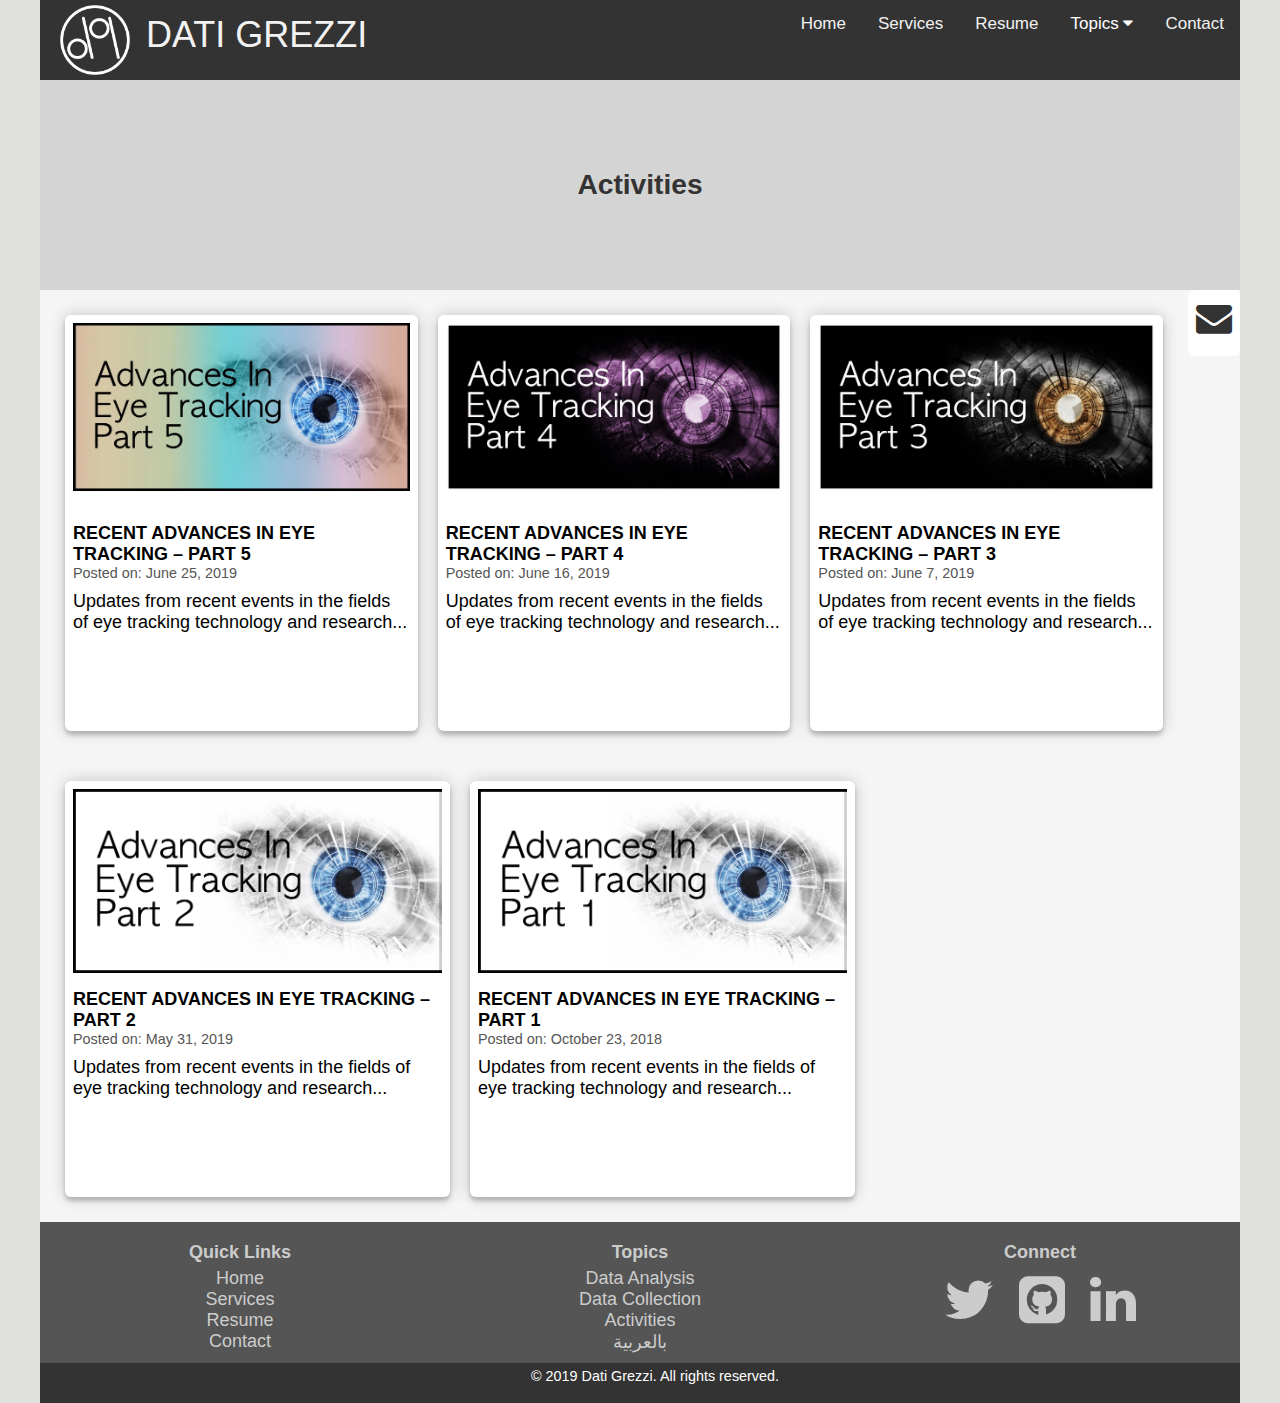
==== Activities.html @ 32585ebd "Lots of changes.....functional website" ====
<!DOCTYPE html>
<html lang="en">
<head>
    <meta charset="UTF-8">
    <meta name="viewport" content="width=device-width, initial-scale=1.0">
    <meta http-equiv="X-UA-Compatible" content="ie=edge">
    <link rel="stylesheet" href="style.css">
    <link rel="stylesheet" href="https://cdnjs.cloudflare.com/ajax/libs/font-awesome/4.7.0/css/font-awesome.min.css">
    <script src="myscripts.js"></script>
    <title>Activities</title>
</head>
<body>
    <div class="wrapper">
        <div class="container"> 
            <div class="topnav" id="myTopnav">
                <div class="logo">
                    <img src="images/dattilogo_white.png" alt="Datigrezzi Logo">
                    <a href="index.html" id="siteName">DATI GREZZI</a>
                </div>
                <div class="navItems">
                    <a href="index.html" >Home</a>
                    <a href="../datigrezzi/services.html">Services</a>
                    <a href="Resume.html" >Resume</a>
                    <div class="dropdown">
                    <button class="dropbtn" >Topics 
                        <i class="fa fa-caret-down"></i>
                    </button>
                    <div class="dropdown-content">
                        <a href="DataAnalysis.html">Data Analysis</a>
                        <a href="DataCollection.html">Data Collection</a>
                        <a href="Activities.html">Activities</a>
                        <a href="inArabic.html">بالعربية</a>
                    </div>
                    </div> 
                    <a href="contact.html">Contact</a>
                    <a href="javascript:void(0);" style="font-size:2em;" class="icon" onclick="myFunction()">&#9776;</a>
                </div>
            </div>
            <div class="blog_banner">
                <div class="bannerText">
                    Activities
                </div>
            </div>

            <div class="catalogue">
                
                <div class="catalogue_content">
                    <div class="catalogue_row">
                        <div class="card">
                            <div class="image_container">
                                <img class="card_image" src="images/featured_advances_5.webp" alt="RECENT ADVANCES IN EYE TRACKING – PART 5">
                            </div>                            
                            <h1 class="card_title">RECENT ADVANCES IN EYE TRACKING – PART 5</h1>
                            <div class="post_date">Posted on: June 25, 2019</div>
                            <div class="card_content">
                                Updates from recent events in the fields of eye tracking technology and research...
                            </div>                        
                        </div>

                        <div class="card">
                            <div class="image_container">
                                <img class="card_image" src="images/featured_advances_eye_tracking_4.webp" alt="RECENT ADVANCES IN EYE TRACKING – PART 4">
                            </div>  
                            <h1 class="card_title">RECENT ADVANCES IN EYE TRACKING – PART 4</h1>
                            <div class="post_date">Posted on: June 16, 2019</div>
                            <div class="card_content">
                                Updates from recent events in the fields of eye tracking technology and research...
                            </div>
                            
                        </div>

                        <div class="card">
                            <div class="image_container">
                                <img class="card_image" src="images/featured_advances_eye_tracking_3.webp" alt="RECENT ADVANCES IN EYE TRACKING – PART 3">
                            </div> 
                            <h1 class="card_title">RECENT ADVANCES IN EYE TRACKING – PART 3</h1>
                            <div class="post_date">Posted on: June 7, 2019</div>
                            <div class="card_content">
                                Updates from recent events in the fields of eye tracking technology and research...
                            </div>
                            
                        </div>
                    </div>

                    <div class="catalogue_row">
                        <div class="card">
                            <div class="image_container">
                                <img class="card_image" src="images/featured_advances_eye_tracking_2.webp" alt="RECENT ADVANCES IN EYE TRACKING – PART 2">
                            </div>
                            <h1 class="card_title">RECENT ADVANCES IN EYE TRACKING – PART 2</h1>
                            <div class="post_date">Posted on: May 31, 2019</div>
                            <div class="card_content">
                                Updates from recent events in the fields of eye tracking technology and research...
                            </div>                          
                        </div>

                        <div class="card">
                            <div class="image_container">
                                <img class="card_image" src="images/featured_advances_eye_tracking_1-1.webp" alt="RECENT ADVANCES IN EYE TRACKING – PART 1">
                            </div>
                            <h1 class="card_title">RECENT ADVANCES IN EYE TRACKING – PART 1</h1>
                            <div class="post_date">Posted on: October 23, 2018</div>
                            <div class="card_content">
                                Updates from recent events in the fields of eye tracking technology and research...
                            </div>                            
                        </div>

                        
                    </div>

                </div>
                <div class="newsletter_container">                    
                    <a href="#popup1"><i class="fa fa-envelope" aria-hidden="true"></i></a>
                </div>

              </div>

     
        </div>
    </div>
    <div class="info-wrapper">
        <div class="info-main">
            <div class="info-box">
                <h4>Quick Links</h4>
                <a href="index.html">Home</a>
                <a href="services.html">Services</a>
                <a href="Resume.html">Resume</a>
                <a href="contact.html">Contact</a>                
            </div>
            <div class="info-box">
                <h4>Topics</h4>
                <a href="DataAnalysis.html">Data Analysis</a>
                <a href="DataCollection.html">Data Collection</a>
                <a href="Activities.html">Activities</a>
                <a href="inArabic.html">بالعربية</a>
            </div>
            <div class="info-box"  >
                <h4>Connect</h4>
                    <div class="iconbox">
                        <a href="http://www.twitter.com/datigrezzi"  class="fa fa-twitter "></a>
                        <a href="http://www.github.com/datigrezzi" class="fa fa-github-square "></a>
                        <a href="http://www.linkedin.com/in/iyadaldaqre" class="fa fa-linkedin "></a>
                   </div>                            
            </div>            
        </div>
    </div>

    <div id="popup1" class="overlay">
        <div class="popup">
            <h2>Subscribe</h2>
            <a class="close" href="#">&times;</a>
            <p>Receive updates and latest news direct from our team. Simply enter your email below :

            </p>
            <div class="popup_content">
                <!-- Subscribe to our newsletter to receive latest news and articles. -->
                <form  action="submit">
                    <i class="fa fa-envelope"></i>
                    <input type="email" placeholder="Email address" required>
                    <input type="submit" value="Subscribe">
                </form>
            </div>

            
        </div>       
    </div>

    <div class="footer">
        <div id="footer"> © 2019 Dati Grezzi. All rights reserved.</div>
    </div>   
</body>
</html>
---- style.css ----
body
{
  margin:40px auto;
  margin-bottom: 0;
  margin-top: 0em;
  max-width:1200px;
  font-size:18px;  
  font-family: -apple-system, BlinkMacSystemFont, 'Segoe UI', Roboto, Oxygen, Ubuntu, Cantarell, 'Open Sans', 'Helvetica Neue', sans-serif;
  background-color: #e0e0de;
  }
hr {
  display: block;
  height: 1px;
  border: 0;
  border-top: 1px solid #ccc;
  margin: 1em 0;
  padding: 0;
}
.container{
  min-height: 96vh;
  height: fit-content;
}
.banner{
  height: fit-content;
  color:white;
  text-align: center;
  font-size: 1.5em;
  line-height: 100px;
  background-image: url(images/bannerMain.png);
  background-repeat: no-repeat;
  background-position: center;
  background-color:white;
  /* background-size: 100vh; */
  background-size: contain, cover;
}
.bannerText {
  line-height: 200px;
  align-content: center;
  background-color: rgba(44, 39, 39, 0.2) !important;
  padding: 5px;
  color: #333;
  text-align: center;
  font-size: 2.2vw;
  margin: 0;
  font-weight: bold;
}
.wrapper{
  background-color: whitesmoke;
  min-height: 500px;
}
.content{
  padding: 30px;
}
.topnav {
  overflow: hidden;
  background-color: #333;
}
.topnav a {
  float: left;
  display: block;
  color: #f2f2f2;
  text-align: center;
  padding: 14px 16px;
  text-decoration: none;
  font-size: 17px;
  height: 52px;
}
.navItems{
  float: right;
}
.active {
  background-color: rgb(126, 67, 175);
  color: white;
}
.topnav .icon {
  display: none;
}
.logo{
  display: inline;
}
.logo img{
  padding-left:20px;
  padding-top: 5px;
  float: left;
  width: 70px;
  height: 70px;
  padding-bottom: 5px;
}
.logo a{
  float: left;
  font-size:2em;
}
.dropdown {
  float: left;
  overflow: hidden;
}
.dropdown .dropbtn {
  font-size: 17px;    
  border: none;
  outline: none;
  color: white;
  padding: 14px 16px;
  background-color: inherit;
  font-family: inherit;
  margin: 0;
}
.dropdown-content {
  display: none;
  position: absolute;
  background-color: #f9f9f9;
  min-width: 160px;
  box-shadow: 0px 8px 16px 0px rgba(0,0,0,0.2);
  z-index: 1;
}
.dropdown-content a {
  float: none;
  color: black;
  padding: 12px 16px;
  text-decoration: none;
  display: block;
  text-align: left;
}
.topnav a:hover,.topnav a:focus, .dropdown:hover .dropbtn {
  background-color: #555;
  color: white;
}

.dropdown-content a:hover {
  background-color: #ddd;
  color: black;
}
.dropdown:hover .dropdown-content {
  display: block;
}

#a:focus + #b{
  display: block;
}

@media screen and (max-width: 768px) {
  .topnav a:not(.active), .dropdown .dropbtn {
    display: none;
  }
  .topnav a.icon {
    float: right;
    display: block;
  }
  .topnav a#siteName{
    display: flex;
  }
}
@media screen and (max-width: 768px) {
  .topnav.responsive {position: relative;}
  .topnav.responsive .icon {
    position: absolute;
    right: 0;
    top: 0;
  }
  .topnav.responsive a {
    float: none;
    display: block;
    text-align: left;
  }
  .topnav.responsive .dropdown {float: none;}
  .topnav.responsive .dropdown-content {position: relative;}
  .topnav.responsive .dropdown .dropbtn {
    display: block;
    width: 100%;
    text-align: left;
  }
  .bannerText{
    font-size: 3.8vw;
  }
}
@media screen and (max-width: 450px){
  .topnav a{
    display: none;
  }
  .topnav a#siteName{
    line-height: 52px;
    font-size: 1.3em;
  }  
}

.content1 {
  display: flex;
  flex-wrap: wrap;
  flex-direction: column;
  align-items: center;
}
.content1 img{
  max-width:70%;
}
.content1 p{
  width: 100%;
  text-align: justify;
  text-align-last: center;
  font-size: 1.2em;
}

.contentrow{
  margin: 0;
  padding: 0;
  border: 0;
  box-sizing: border-box;
  display: flex;
  flex-direction: row;
}
.content_item{
  width: 50%;
  padding:20px;
  float: left;
  text-align: left;
  text-align-last: left;
}
.content_item h4{ 
margin: 0;
}

.contentrow img{
  width: 35%;
  height: 100%;
  margin: 0 auto;
  float: left;
  padding-right: 10px;
}

@media screen and (max-width: 768px){
  .contentrow{
    display: block;
  }
  .content_item{
   min-width: 100%;
   float: none;
   padding-top: 20px;
 }
}
.content_item:hover{
  box-shadow: 0.1rem 2rem 2rem rgba(0,0,0,0.2),
  0 0 1rem rgba(0,0,0,0.2);
}

.profile_image{
  width: 25%;
  float: right;
  padding: 15px;
}
@media screen and (max-width: 768px){
  .profile_image{
    width:50%;
    float: none;
    display: block;
  margin-left: auto;
  margin-right: auto;
  }
}

.clearfix {
  overflow: auto;
}

.info-wrapper{
  margin: 0;
  background-color: #555;
  color: #ccc;
  padding-bottom: 10px;
}

.info-main{
  display: flex;
  margin: 0;
}
.info-main a{
  display: block;
  color: #ccc;
  text-decoration: none;
}
.info-main h4{
  padding: 0;
  margin: 0;
  padding-top: 5px;
  padding-bottom: 5px;
  font-weight: bold;
}

.info-box{
  margin: 0;
  padding-top: 15px;
  align-items: center;
  width: 33.333%;
  text-align: center;
}
.iconbox {
  margin: 0 ;
  font-size: 3em;
}
.iconbox a{
padding: 5px;
display:inline-block;
}

.iconbox a:hover{
  color: rgb(126, 67, 175);
  text-shadow: 0 0 50px rgba(255,255,255,0.5);
}
@media screen and (max-width: 768px){
  .iconbox a{
    display: block;
  }
  .iconbox{
    font-size: 1.5em;
  }
}

.footer{
  bottom: 0;
  background-color: #333;
  max-width:1200px;
  width: 100%;
  height: 2.5rem;
  color: white;
}
.footer #footer{
  margin: 0;
  width: 100%;
  min-height: 1px;
  padding-top: 5px;
  padding-right: 15px;
  padding-left: 15px ;
  text-align: center;
  font-size: 0.8em;
}
.catalogue{
  display: inline-flex;
}
.blog_banner{
  height: fit-content;
  color:white;
  text-align: center;
  font-size: 1.5em;
  line-height: 100px;
  background-position: center;
  background-color:white;
  /* background-size: 100vh; */
  background-size: contain, cover;
}
.newsletter_container{
  position: fixed;
  top: 15%;
  background: white;
  height: 50px;
  border-radius: 6px;
  padding: 0.5rem;
  color: black;
  font-size: 2em;
}
.newsletter_container a{
  text-decoration: none;
  color: #333;
}
.newsletter_container a:hover{
  color: rgb(126, 67, 175);
  text-shadow: 0 0 50px rgba(255,255,255,0.5);
}

.catalogue_content{
  width: 100%;
}
.catalogue_row{
  display: flex;
  padding: 15px;
  margin-left: auto;
  margin-right: auto;

}
.image_container{
  display: inline-block;
  vertical-align: middle;
  height: 200px;
  margin-left: auto;
  margin-right: auto;
  margin-top: auto;

}
.card_image{
  width: 100%;
  max-height: 200px;  
}
.card{
  margin: 10px;
  position: relative;
  background: white;
  width: 33%;
  height: 400px;
  border-radius: 6px;
  padding: 0.5rem;
  color: black;
  box-shadow: 0 .25rem .25rem rgba(0,0,0,0.2),
    0 0 1rem rgba(0,0,0,0.2);
  overflow: hidden;
}
@media screen and (max-width: 768px){
  .catalogue_row{
    display: block;   
  }
  .card_image{
    max-height: 200px;
  }
  .card{
    width: 98%;
    height: 400px;
    display: block;
    margin-left: auto;
    margin-right: auto;
  }
}
.card_title{
text-align: left;
margin: 0;
padding: 0;
font-size: 1em;
}
.card_content{
  font-size: 1em;
}
.post_date{
font-size: 0.8em;
padding-bottom: 10px;
color: #555;
}
.card:hover{
  padding-top: 5px;
  box-shadow: 0.1rem 2rem 2rem rgba(0,0,0,0.2),
    0 0 1rem rgba(0,0,0,0.2);
  
}

.newsletter_container{
  position: sticky;
}
/* popup for newsletter subscription: code from Prakash: https://codepen.io/imprakash/pen/GgNMXO */
.overlay {
  position: fixed;
  top: 0;
  bottom: 0;
  left: 0;
  right: 0;
  background: rgba(0, 0, 0, 0.7);
  transition: opacity 500ms;
  visibility: hidden;
  opacity: 0;
}
.overlay:target {
  visibility: visible;
  opacity: 1;
}

.popup {
  margin: 70px auto;
  padding: 20px;
  background: #fff;
  border-radius: 5px;
  width: 30%;
  position: relative;
}

.popup h2 {
  margin-top: 0;
  color: #333;
  font-family: Tahoma, Arial, sans-serif;
}
.popup .close {
  position: absolute;
  top: 20px;
  right: 30px;
  transition: all 200ms;
  font-size: 30px;
  font-weight: bold;
  text-decoration: none;
  color: #333;
}
.popup .close:hover {
  color: rgb(126, 67, 175);
}
.popup .popup_content {
  max-height: 30%;
  overflow: auto;
}
@media screen and (max-width: 768px){
  .popup{
    width: 70%;
  }
}
.contact_form_container{
  display: flex;
}
.contact_form{
  margin: 0;
  padding: 0;
  width: 70%;
}
.contact_details{
  margin: auto;
  margin-top: 10px;
  width: 20%;
  padding: 20px;
  height: fit-content;
  background-color: #ddd;
}

@media screen and (max-width: 768px){
  .contact_form_container{
    display: block;
  }
  
  .contact_details,.contact_form{
    width: 100%;
    padding: 5px;
  }
}

input[type=text], select, textarea, input[type=email] {
  width: 100%; /* Full width */
  padding: 12px; /* Some padding */ 
  border: 1px solid #ccc; /* Gray border */
  border-radius: 4px; /* Rounded borders */
  box-sizing: border-box; /* Make sure that padding and width stays in place */
  margin-top: 6px; /* Add a top margin */
  margin-bottom: 16px; /* Bottom margin */
  resize: vertical /* Allow the user to vertically resize the textarea (not horizontally) */
}

input[type=submit] {
  background-color: #555;
  color: white;
  margin-top: 5px;
  padding: 12px 20px;
  border: none;
  border-radius: 49px;
  cursor: pointer;
  font-size: 1.2em;
}

input[type=submit]:hover {
  background-color: rgb(138, 138, 138);  
}
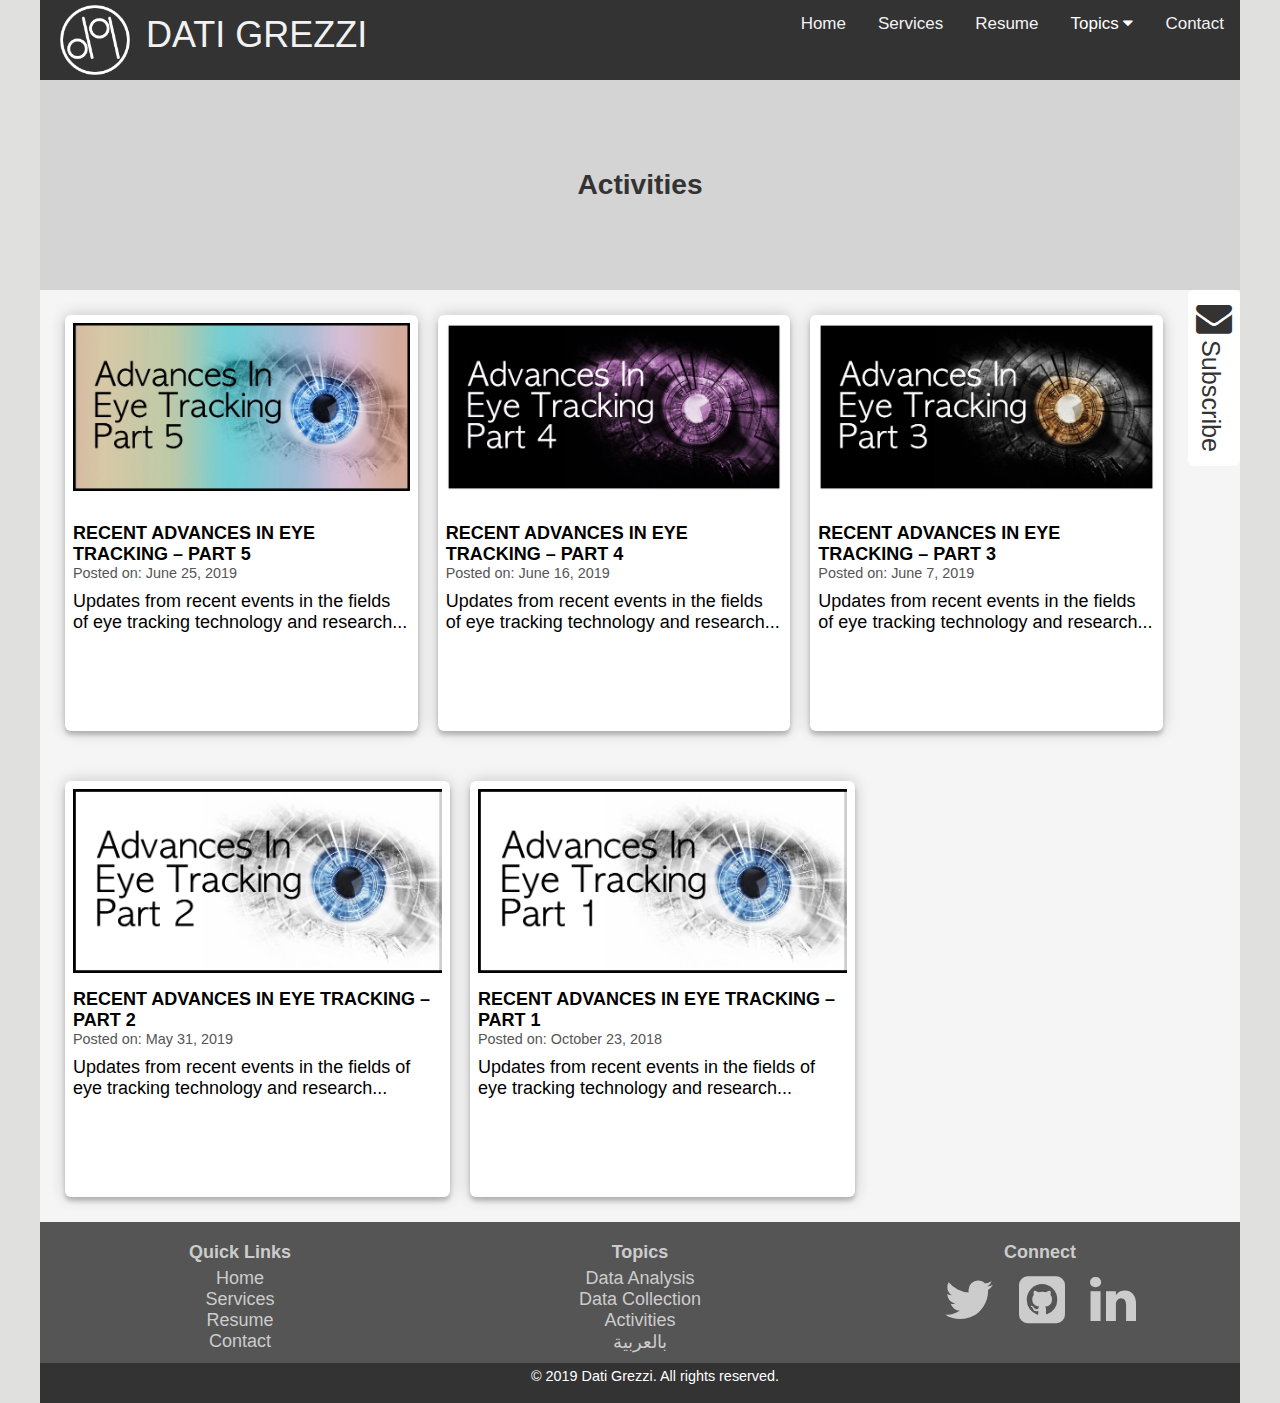
==== commit 7893e5d3: "Slight changes" ====
--- a/Activities.html
+++ b/Activities.html
@@ -111,6 +111,7 @@
                 </div>
                 <div class="newsletter_container">                    
                     <a href="#popup1"><i class="fa fa-envelope" aria-hidden="true"></i></a>
+                    <div><a href="#popup1">Subscribe</a></div>
                 </div>
 
               </div>
--- a/style.css
+++ b/style.css
@@ -245,6 +245,7 @@
   width: 25%;
   float: right;
   padding: 15px;
+  border-radius: 50%;
 }
 @media screen and (max-width: 768px){
   .profile_image{
@@ -349,12 +350,18 @@
   position: fixed;
   top: 15%;
   background: white;
-  height: 50px;
+  height: 160px;
   border-radius: 6px;
   padding: 0.5rem;
-  color: black;
+  color: black; 
   font-size: 2em;
 }
+.newsletter_container div{
+  writing-mode: vertical-lr;
+  font-size: 0.7em;
+}
+
+
 .newsletter_container a{
   text-decoration: none;
   color: #333;
